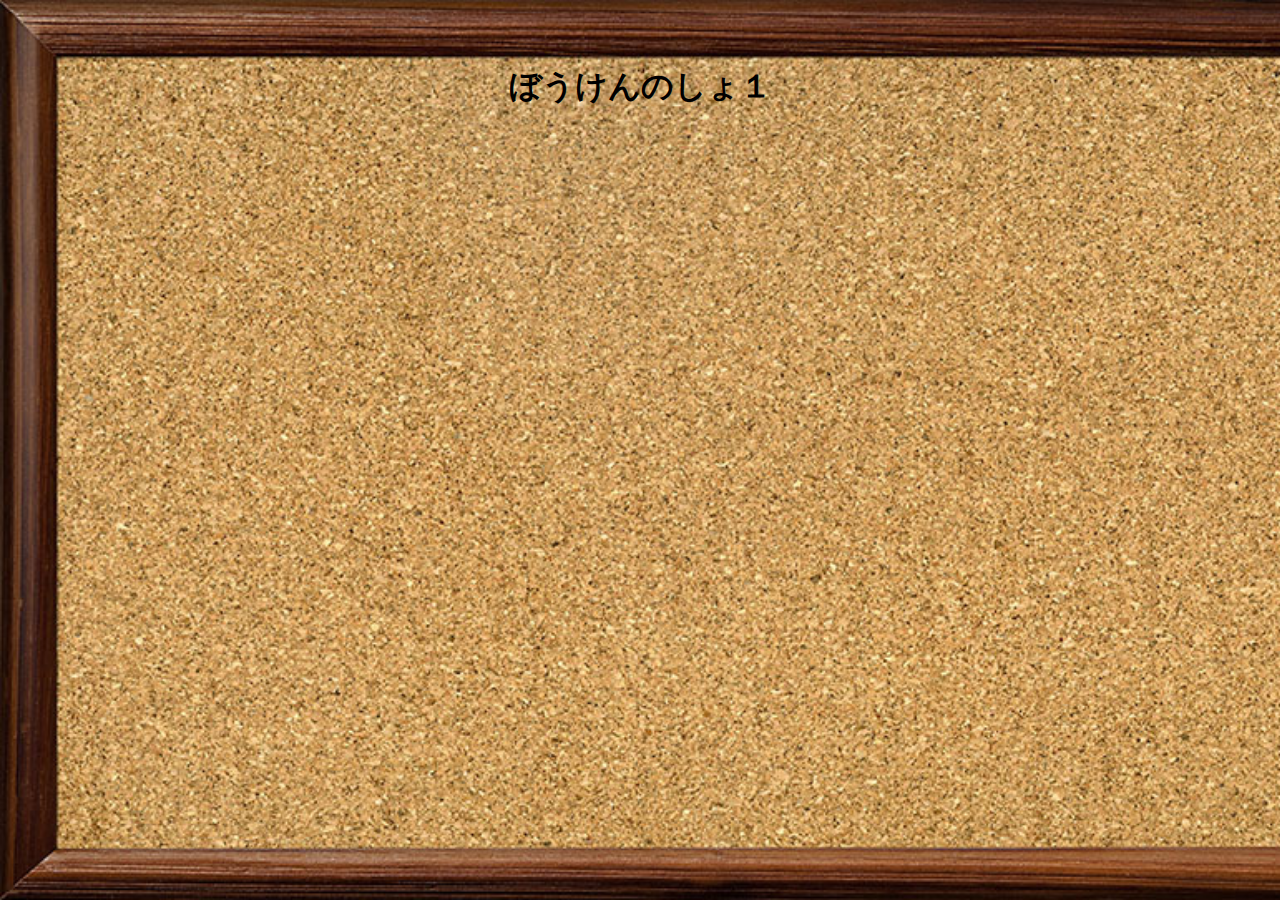
==== bouken1.html @ 63661614 "Update bouken1.html" ====
<html>
  <title>ぼうけんのしょ１</title>
  <style type="text/css">
    body {
      background-image:url("back.jpg");
      background-size:cover;
    }
    h1 {
      text-align:center;
    }
  </style>
  <body>
    <br>
    <br>
    <h1>ぼうけんのしょ１</h1>
  </body>
</html>
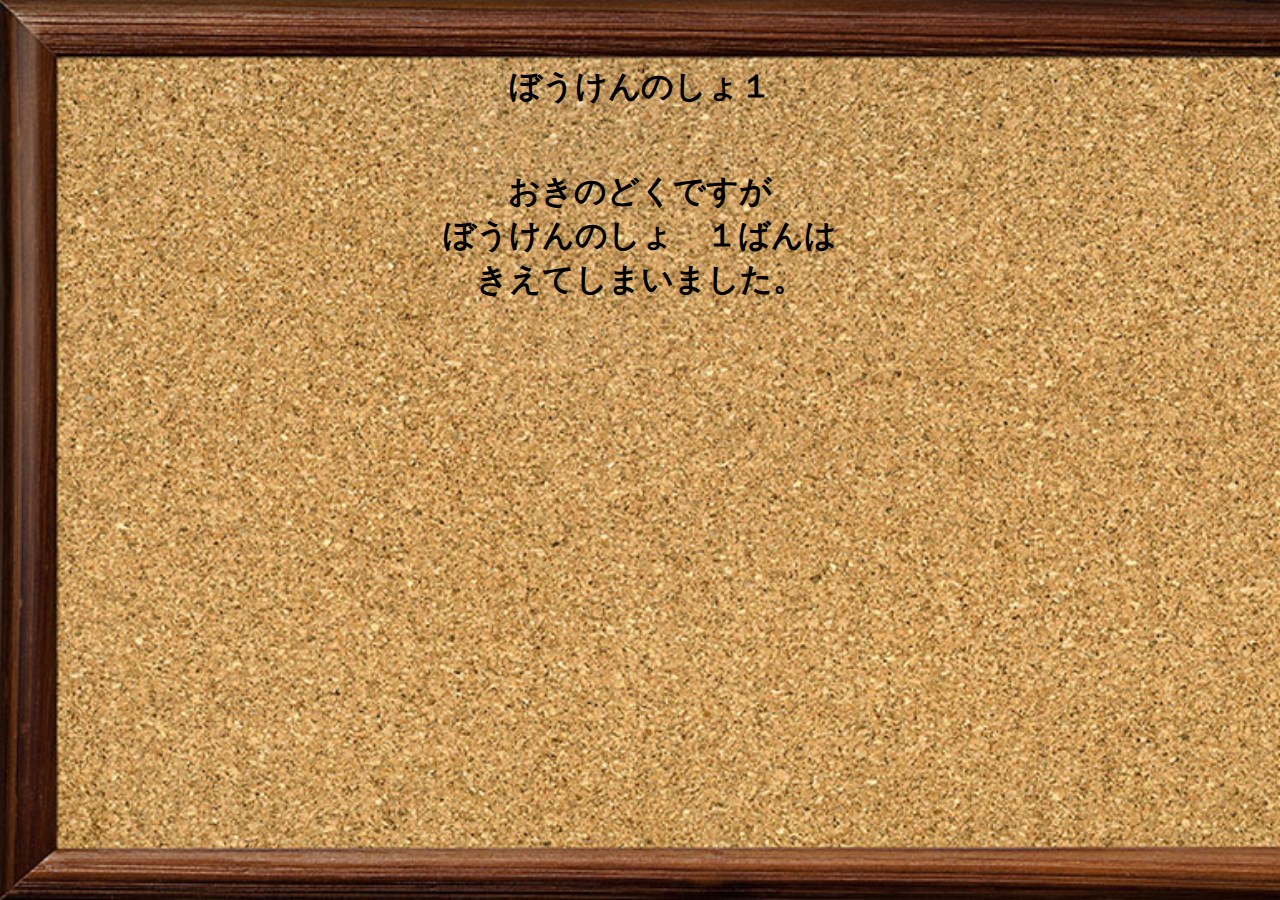
==== commit 2ff73c69: "Update bouken1.html" ====
--- a/bouken1.html
+++ b/bouken1.html
@@ -4,8 +4,6 @@
     body {
       background-image:url("back.jpg");
       background-size:cover;
-    }
-    h1 {
       text-align:center;
     }
   </style>
@@ -13,5 +11,7 @@
     <br>
     <br>
     <h1>ぼうけんのしょ１</h1>
+    <br>
+    <h1>おきのどくですが<br>ぼうけんのしょ　１ばんは<br>きえてしまいました。</h1>
   </body>
 </html>
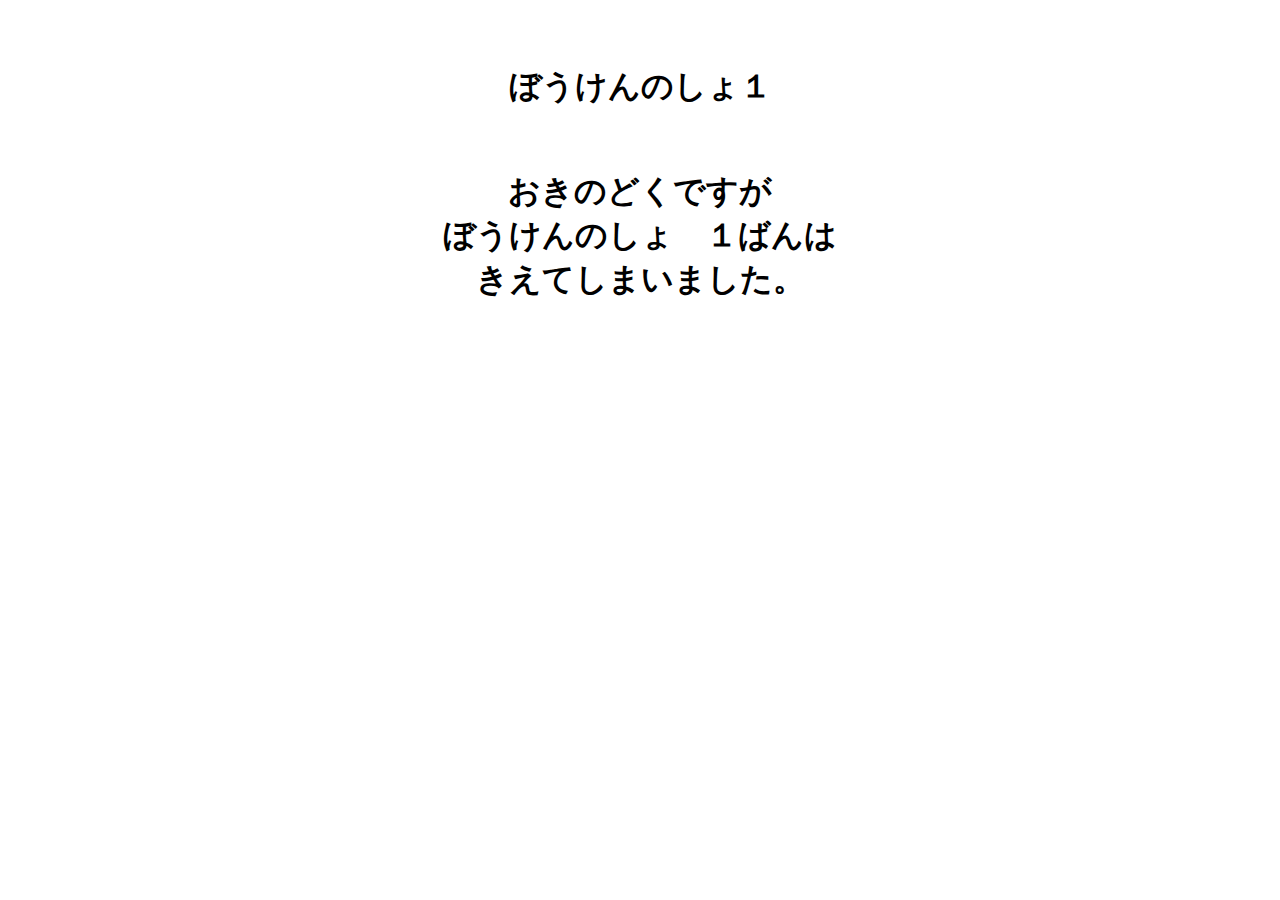
==== commit 99517ad4: "Update bouken1.html" ====
--- a/bouken1.html
+++ b/bouken1.html
@@ -2,9 +2,10 @@
   <title>ぼうけんのしょ１</title>
   <style type="text/css">
     body {
-      background-image:url("back.jpg");
+      background-image:url("black.jpg");
       background-size:cover;
       text-align:center;
+      clor:white;
     }
   </style>
   <body>
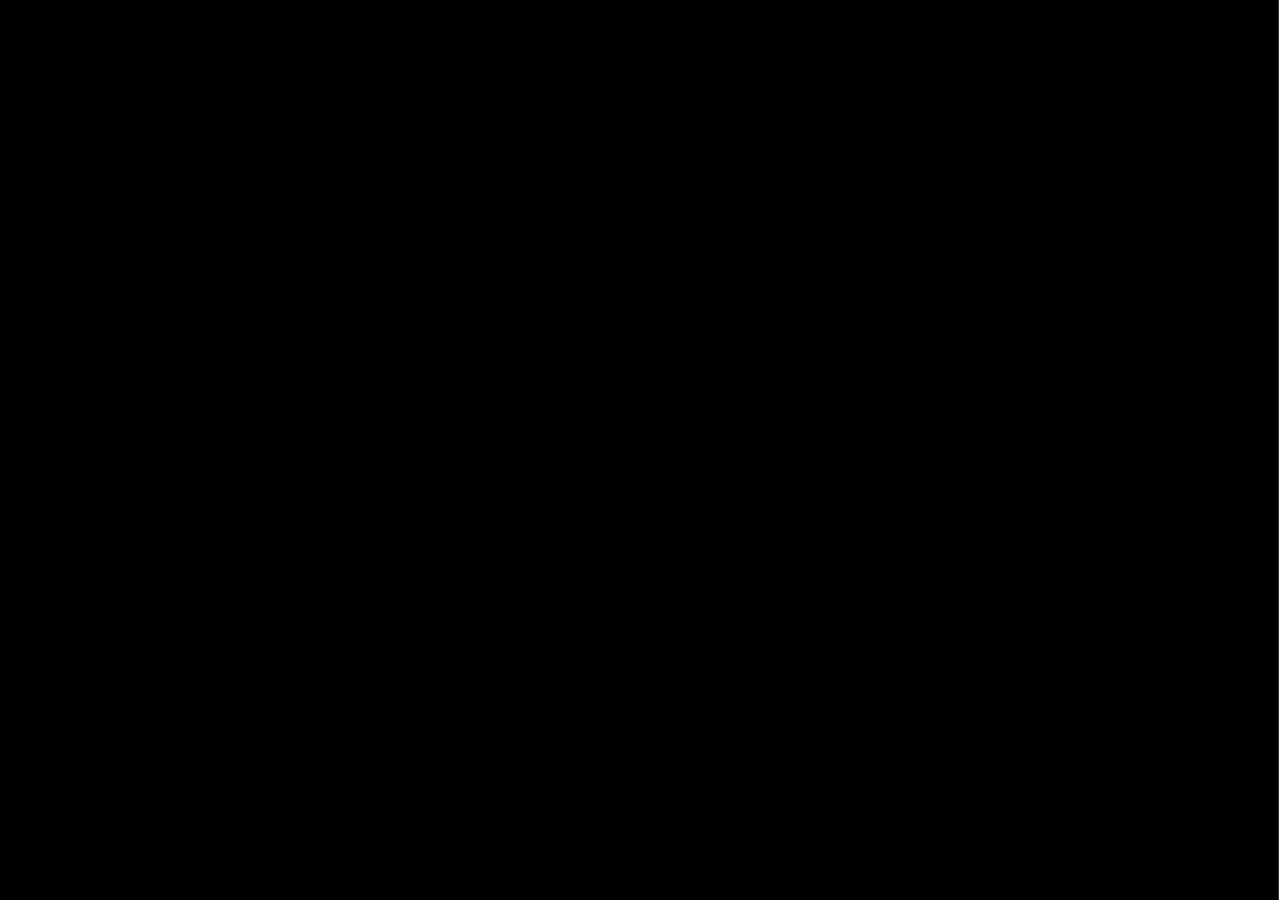
==== commit 28b40245: "Update bouken1.html" ====
--- a/bouken1.html
+++ b/bouken1.html
@@ -2,9 +2,11 @@
   <title>ぼうけんのしょ１</title>
   <style type="text/css">
     body {
-      background-image:url("black.jpg");
+      background-image:url("black.png");
       background-size:cover;
       text-align:center;
+    }
+    h1 {
       clor:white;
     }
   </style>
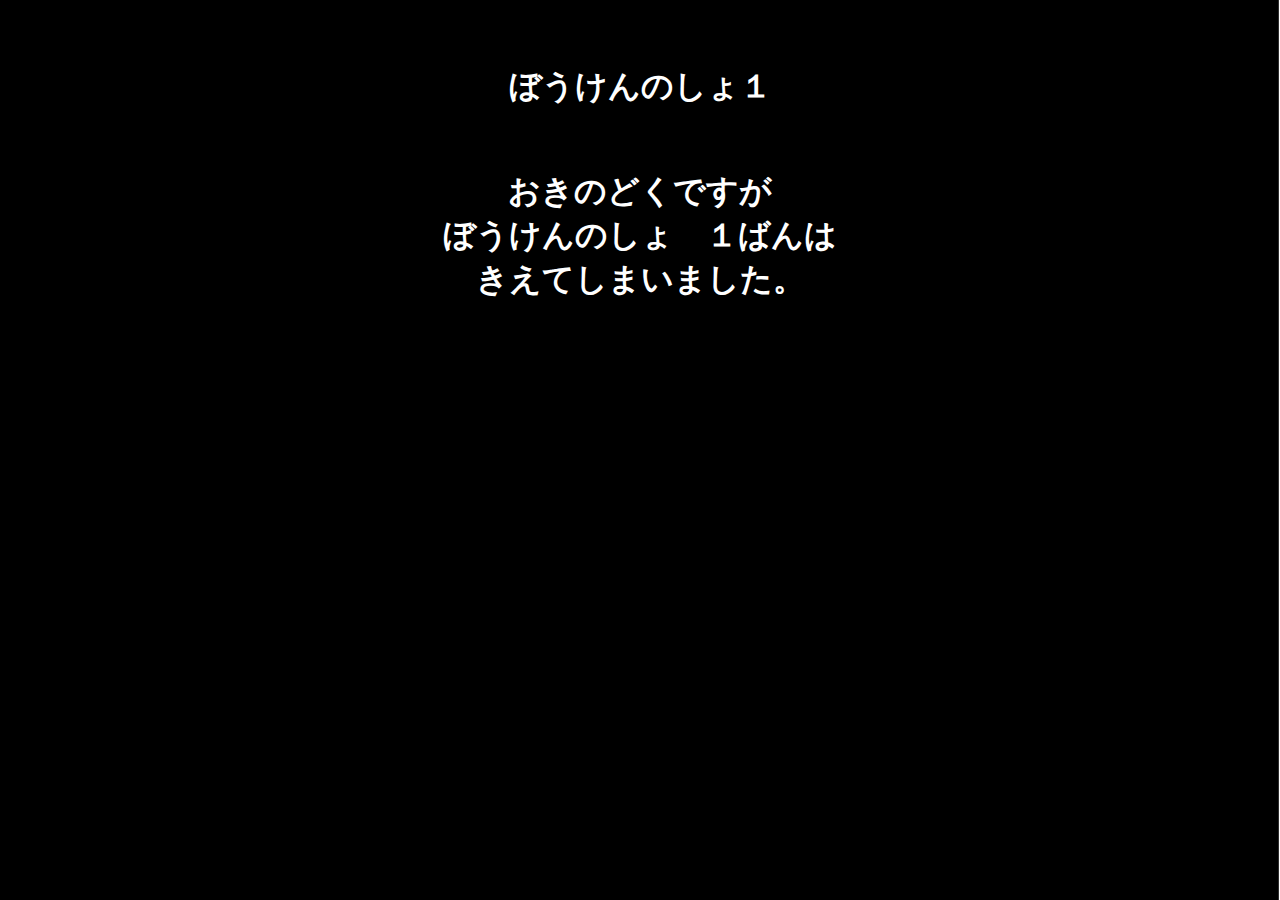
==== commit 239127c7: "Update bouken1.html" ====
--- a/bouken1.html
+++ b/bouken1.html
@@ -5,9 +5,7 @@
       background-image:url("black.png");
       background-size:cover;
       text-align:center;
-    }
-    h1 {
-      clor:white;
+      color:white;
     }
   </style>
   <body>
